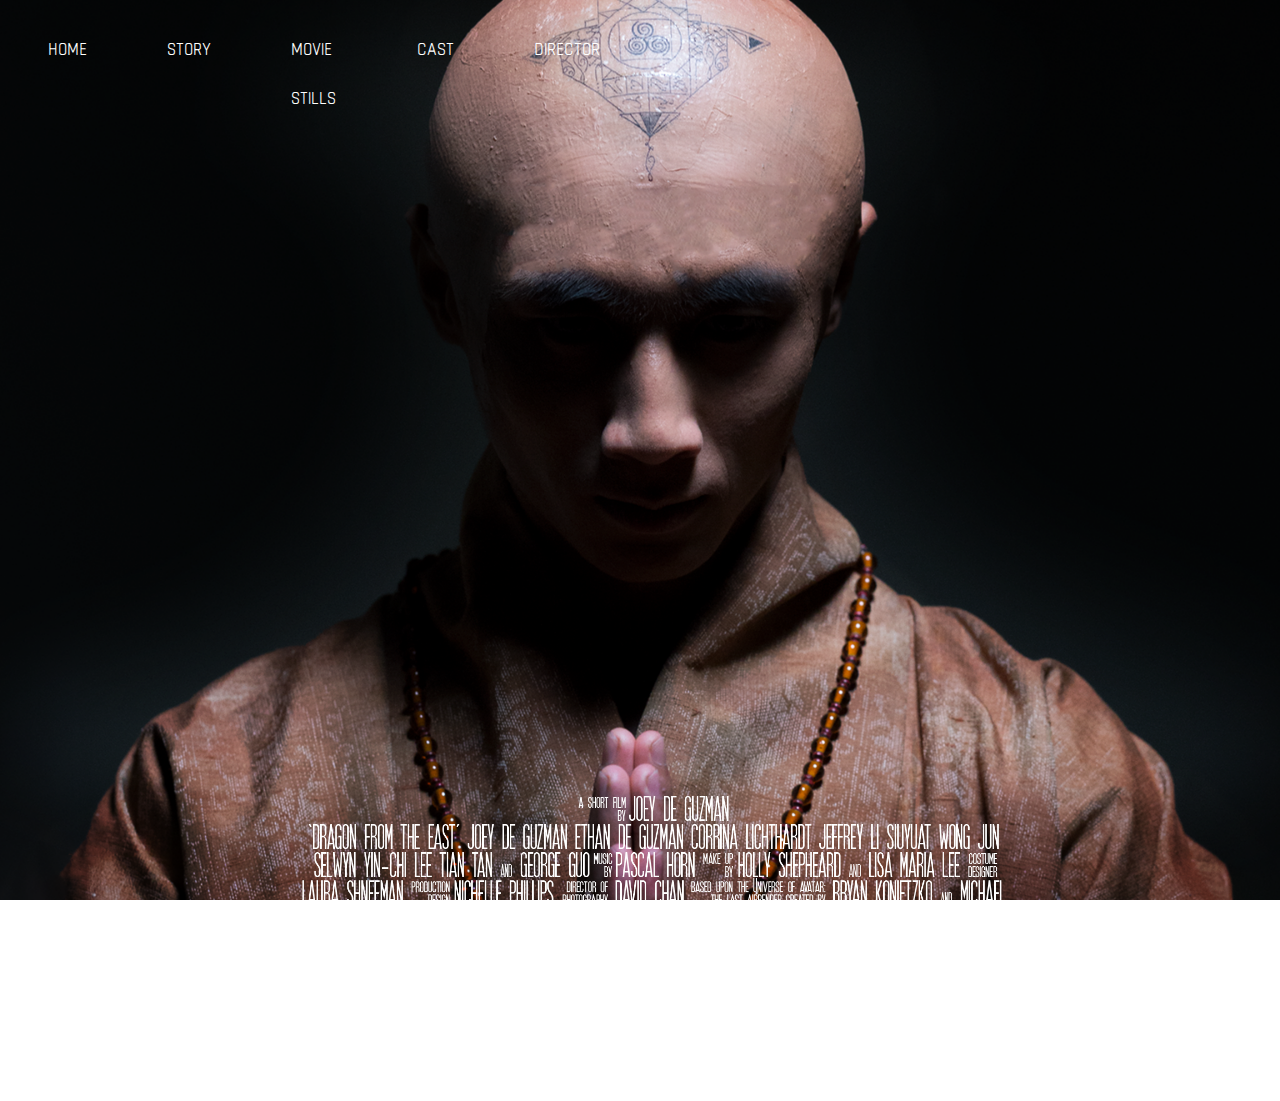
==== air_theme.html @ 89f540dc "each element now links to menu" ====
<!DOCTYPE html>
<html lang="en">
<head>
    <meta charset="UTF-8">
    <meta name="viewport" content="width=device-width, initial-scale=1.0">
    <meta http-equiv="X-UA-Compatible" content="ie=edge">
    <link rel="stylesheet" type="text/css" href="styles.css" />
    <link href="https://fonts.googleapis.com/css?family=Chathura" rel="stylesheet">
    <title>DRAGON FROM THE EAST</title>
</head>
<body id="air_theme">

    <header>
        <div class="navbar">
            <ul>
                <li><a href="index.html">HOME</a></li>
                    <li><a href="">STORY</a></li>
                <li><a href="">MOVIE STILLS</a></li>
                <li><a href="cast.html">CAST</a></li>
                <li><a href="">DIRECTOR</a></li>
            </ul>
        </div>
    </header>

    <div class="wrappercredits">
        <img class="credits" src="img/credits.png">
    </div>

</body>
</html>
---- styles.css ----
/* startpage background
----------------------------------------*/

.startpage {
	display: block;
	width: 100%;
	height: 100%;
	margin: 0;
	padding: 0;
	font-family: 'Chathura', sans-serif;
    background: url(img/background.jpg) no-repeat center center fixed;
	background-position: right;
    -webkit-background-size: cover;
    -moz-background-size: cover;
    -o-background-size: cover;
    background-size: cover;
}

.overlay {
	position: absolute;
    display: none;
    top: 0;
    bottom: 0;
    left: 0;
    right: 0;
    opacity: .5;
	background: url(img/background.jpg) no-repeat center center fixed;
	background-position: right;
	-webkit-background-size: cover;
	-moz-background-size: cover;
	-o-background-size: cover;
	background-size: cover;
	-webkit-animation: blur 0.5s linear;
    -moz-animation: blur 0.5s linear forwards;
    -ms-animation: blur 0.5s linear forwards;
    -o-animation: blur 0.5s linear forwards;
    animation: blur 0.5s linear forwards;
    -webkit-animation-delay: 0.4s;
    -moz-animation-delay: 0.4s;
	-o-animation-delay: 0.4s;
    animation-delay: 0.4s;
  }

  @-webkit-keyframes blur {
    to {
      -webkit-filter: blur(5px);
      filter: blur(5px);
    }
  }

  @-moz-keyframes blur {
    to {
      -moz-filter: blur(5px);
      filter: blur(5px);
    }
  }

  @-o-keyframes blur {
    to {
      -moz-filter: blur(5px);
      filter: blur(5px);
    }
  }

  @keyframes blur {
    to {
      -webkit-filter: blur(5px);
      -moz-filter: blur(5px);
      filter: blur(5px);
    }
  }

  /* to the ...
  ----------------------------------------*/

  .nation {
  	position: fixed;
  	bottom: 1em;
  	right: 2em;
  	color: #fff;
  	font-size: 2em;
  }


  /* startpage menu
  ----------------------------------------*/

  nav {
  	display: block;
  	text-align: center;
  	width: 100%;
  	position: absolute;
  	top: 38%;
  	margin-top: -38px;
  }

  nav a {
  	position: relative;
  	display: inline-block;
  	font-size: 3em;
  	text-decoration: none;
  	color: #fff;
  	width: 4em;
  	height: 4em;
  	border-radius: 100%;
  	overflow: hidden;
  	transition: opacity 1s;
  	opacity: 1;
  	margin: 0.8em;
  	transition: all 1s ease-in-out;
  }

  nav a img {
  	width: 50%;
  	position: absolute;
  	top: 25%;
  	left: 50%
  	margin-top: -25px;
  	margin-left: -50px;
  }

  nav:hover a {
  	opacity: 0.25;
  }

  nav:hover a:hover {
  	opacity: 1;
  }

  #fire:hover {
  	background: rgba(102, 15, 31, 0.7);
  }

  #water:hover {
  	background: rgba(26, 47, 83, 0.7);
  }

  #air:hover {
  	background: rgba(172, 181, 196, 0.7);
  }

  #earth:hover {
  	background: rgba(91, 102, 74, 0.7);
  }

  @media screen and (max-width: 1084px) and (min-width: 540px) {
  	body nav {
  		top: 18%;
  		margin-top: -18px;
  	}
  }

  @media screen and (max-width: 540px) and (min-width: 0px) {
  	body nav {
  		top: 0%;
  		margin-top: 0px;
  	}
  }

  /* cast
  ----------------------------------------*/

#cast {
	background: url(img/all_elements.jpg) no-repeat center center fixed;
	-webkit-background-size: cover;
	-moz-background-size: cover;
	-o-background-size: cover;
	background-size: cover;
}

  /* air theme
  ----------------------------------------*/

#air_theme {
	background: url(img/air_background.png) no-repeat center center fixed;
	-webkit-background-size: cover;
	-moz-background-size: cover;
	-o-background-size: cover;
	background-size: cover;
}

/* fire theme
----------------------------------------*/

#fire_theme {
	background: url(img/fire_background.png) no-repeat center center fixed;
	-webkit-background-size: cover;
	-moz-background-size: cover;
	-o-background-size: cover;
	background-size: cover;
}

/* earth theme
----------------------------------------*/

#earth_theme {
	background: url(img/earth_background.png) no-repeat center center fixed;
	-webkit-background-size: cover;
	-moz-background-size: cover;
	-o-background-size: cover;
	background-size: cover;
}

/* water theme
----------------------------------------*/

#water_theme {
	background: url(img/water_background.png) no-repeat center center fixed;
	-webkit-background-size: cover;
	-moz-background-size: cover;
	-o-background-size: cover;
	background-size: cover;
}

/* credits png
----------------------------------------*/

.wrappercredits {
	width: 100%;
}

.credits {
	width: 1000px;
	display: table;
    margin: 0 auto;
	padding-top: 24.5em;
}

/* elements menu
----------------------------------------*/

.navbar {
	font-family: 'Chathura', sans-serif;
	margin-top: 1.5em;
	width: 50%;
}

.navbar a {
	transition: all 1s ease-in-out;
}

.navbar ul {
	padding: 0;
	list-style: none;
	display: flex;
}

.navbar ul li {
	margin: 0px 2.5em;
}

.navbar ul li a {
	text-decoration: none;
	font-size: 30px;
	color: white;
}


.navbar ul:hover li a {
	opacity: 0.25;
}

.navbar ul:hover li a:hover {
	opacity: 1;
}
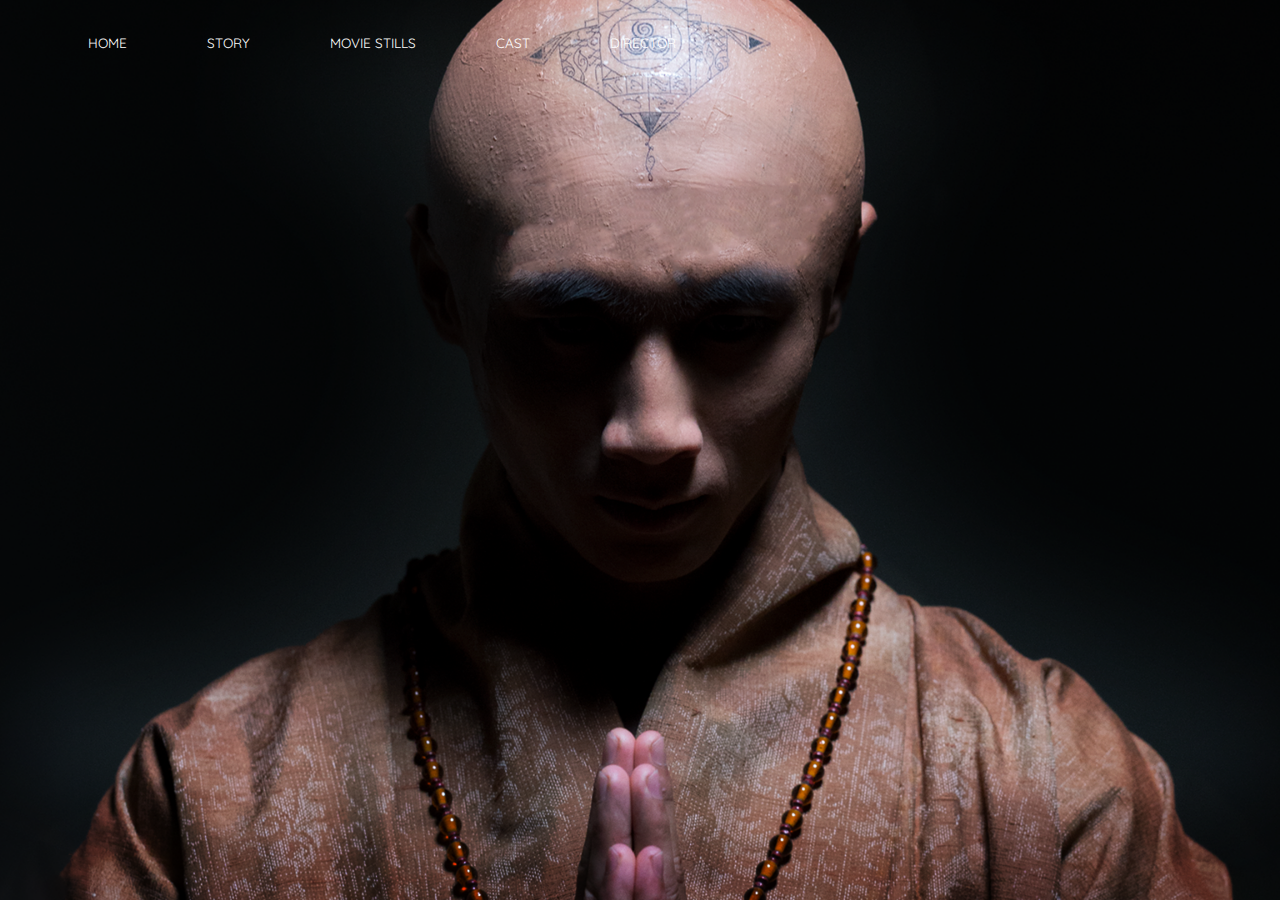
==== commit 27485110: "background changes" ====
--- a/air_theme.html
+++ b/air_theme.html
@@ -5,7 +5,7 @@
     <meta name="viewport" content="width=device-width, initial-scale=1.0">
     <meta http-equiv="X-UA-Compatible" content="ie=edge">
     <link rel="stylesheet" type="text/css" href="styles.css" />
-    <link href="https://fonts.googleapis.com/css?family=Chathura" rel="stylesheet">
+<link href="https://fonts.googleapis.com/css?family=Quicksand" rel="stylesheet">
     <title>DRAGON FROM THE EAST</title>
 </head>
 <body id="air_theme">
@@ -22,9 +22,5 @@
         </div>
     </header>
 
-    <div class="wrappercredits">
-        <img class="credits" src="img/credits.png">
-    </div>
-
 </body>
 </html>
--- a/styles.css
+++ b/styles.css
@@ -231,9 +231,9 @@
 ----------------------------------------*/
 
 .navbar {
-	font-family: 'Chathura', sans-serif;
-	margin-top: 1.5em;
-	width: 50%;
+	font-family: 'Quicksand', sans-serif;
+	width: 100%
+
 }
 
 .navbar a {
@@ -241,18 +241,18 @@
 }
 
 .navbar ul {
-	padding: 0;
 	list-style: none;
 	display: flex;
 }
 
 .navbar ul li {
-	margin: 0px 2.5em;
+	margin: 1em 2.5em;
+	text-align: center;
 }
 
 .navbar ul li a {
 	text-decoration: none;
-	font-size: 30px;
+	font-size: 13.5px;
 	color: white;
 }
 
